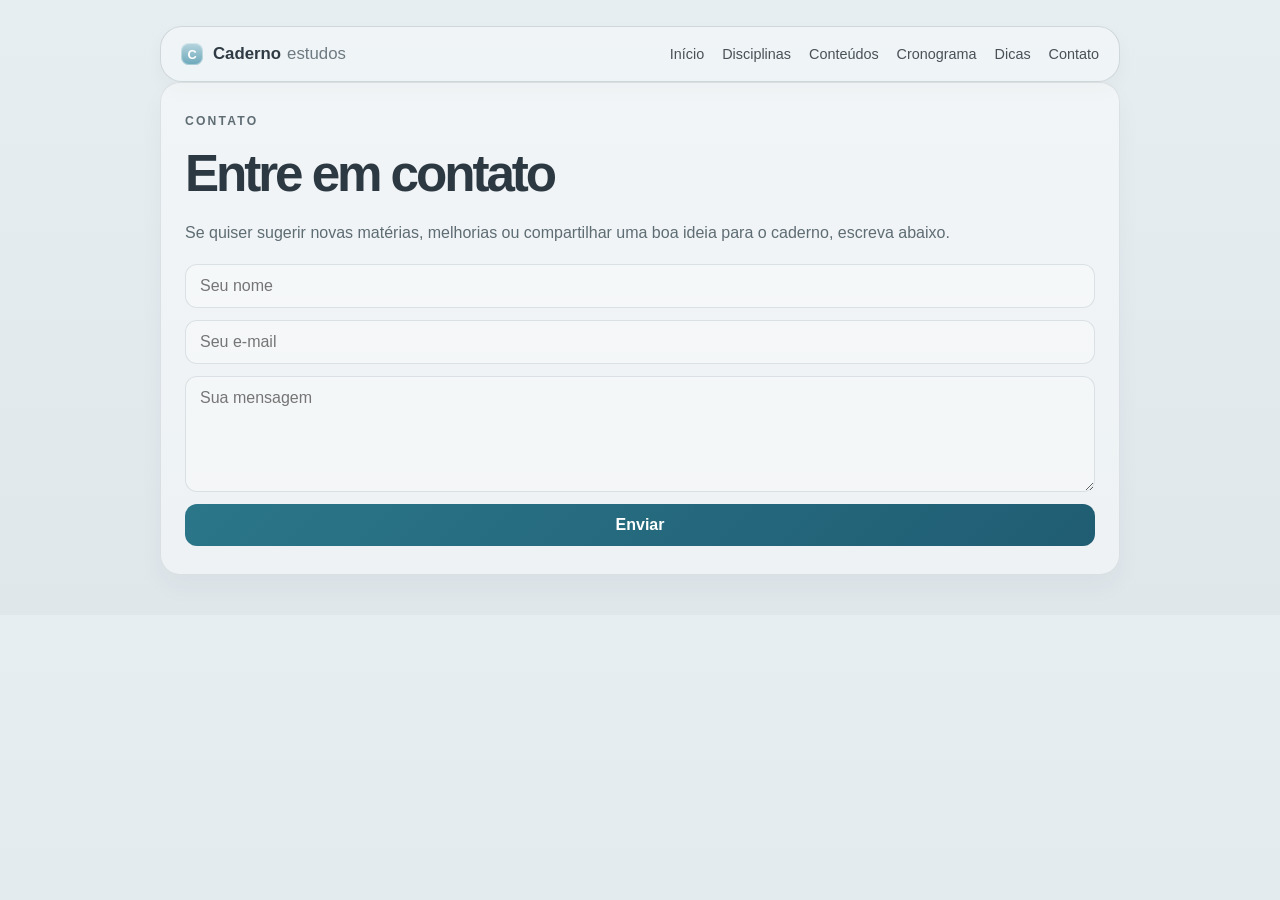
==== contato.html @ eed634a4 "desenvolvimento da página de dicas e contato" ====
<!DOCTYPE html>
<html lang="pt-BR">
  <head>
    <meta charset="UTF-8" />
    <meta name="viewport" content="width=device-width, initial-scale=1.0" />
    <title>Contato | Caderno de Estudos</title>
    <link rel="stylesheet" href="src/style.css" />
    <style>
      body {
        margin: 0;
      }
      .simple-page {
        width: min(960px, calc(100% - 30px));
        margin: 26px auto 40px;
      }
      .simple-card {
        background: rgba(255,255,255,0.45);
        border: 1px solid rgba(100,117,124,0.15);
        border-radius: 20px;
        padding: 28px 24px;
        box-shadow: 0 12px 24px rgba(53,63,70,0.04);
      }
      .simple-page h1 {
        margin: 0 0 10px;
        font-size: clamp(2.1rem, 4vw, 3.5rem);
        letter-spacing: -0.06em;
        color: #2d3942;
      }
      .simple-page p {
        color: #5e6c73;
        line-height: 1.7;
      }
      form {
        display: grid;
        gap: 12px;
        margin-top: 18px;
      }
      input, textarea {
        width: 100%;
        padding: 12px 14px;
        border-radius: 12px;
        border: 1px solid rgba(112,129,138,0.2);
        background: rgba(255,255,255,0.34);
        font: inherit;
      }
      button {
        border: none;
        border-radius: 12px;
        background: linear-gradient(135deg, #2b7689, #205d73);
        color: white;
        padding: 12px 18px;
        font-weight: 700;
        cursor: pointer;
      }
    </style>
  </head>
  <body>
    <div class="page-shell simple-page">
      <header class="topbar">
        <div class="brand-wrap">
          <div class="brand-mark">C</div>
          <div class="brand-text">
            <span class="brand-name">Caderno</span>
            <span class="brand-tag">estudos</span>
          </div>
        </div>
        <nav class="main-nav" aria-label="Navegação principal">
          <a href="index.html">Início</a>
          <a href="disciplinas.html">Disciplinas</a>
          <a href="conteudos.html">Conteúdos</a>
          <a href="cronograma.html">Cronograma</a>
          <a href="dicas.html">Dicas</a>
          <a href="contato.html">Contato</a>
        </nav>
      </header>

      <main class="simple-card">
        <p class="eyebrow">CONTATO</p>
        <h1>Entre em contato</h1>
        <p>Se quiser sugerir novas matérias, melhorias ou compartilhar uma boa ideia para o caderno, escreva abaixo.</p>

        <form>
          <input type="text" placeholder="Seu nome" aria-label="Seu nome" />
          <input type="email" placeholder="Seu e-mail" aria-label="Seu e-mail" />
          <textarea rows="5" placeholder="Sua mensagem" aria-label="Sua mensagem"></textarea>
          <button type="submit">Enviar</button>
        </form>
      </main>
    </div>
  </body>
</html>
---- src/style.css ----
:root {
  --bg: #dfe7eb;
  --panel: rgba(255, 255, 255, 0.72);
  --panel-strong: #edf3f5;
  --border: rgba(79, 99, 110, 0.2);
  --text: #2f3b44;
  --muted: #66757c;
  --teal: #1f7585;
  --teal-dark: #0f5968;
  --green: #4da799;
  --orange: #d89253;
  --yellow: #f0d56d;
  --shadow: rgba(51, 71, 79, 0.08);
  --note: #f4e7b4;
}

* {
  box-sizing: border-box;
}

html {
  scroll-behavior: smooth;
}

body {
  margin: 0;
  font-family: "Segoe UI", Tahoma, Geneva, Verdana, sans-serif;
  background: linear-gradient(180deg, #e7eef1 0%, #dfe7eb 100%);
  color: var(--text);
}

button,
a {
  font: inherit;
}

.page-shell {
  width: min(1200px, calc(100% - 32px));
  margin: 22px auto 0;
}

.topbar,
.bottom-bar {
  display: flex;
  align-items: center;
  justify-content: space-between;
  gap: 20px;
  background: rgba(255, 255, 255, 0.38);
  border: 1px solid var(--border);
  border-radius: 22px;
  padding: 16px 20px;
  box-shadow: 0 8px 18px rgba(44, 55, 62, 0.04);
}

.brand-wrap {
  display: inline-flex;
  align-items: center;
  gap: 10px;
}

.brand-mark {
  width: 22px;
  height: 22px;
  border-radius: 8px;
  background: linear-gradient(180deg, #b7d5de 0%, #6ca8ba 100%);
  color: #fff;
  font-weight: 700;
  font-size: 0.8rem;
  display: grid;
  place-items: center;
  box-shadow: inset 0 0 0 1px rgba(255, 255, 255, 0.4);
}

.brand-text {
  display: flex;
  align-items: baseline;
  gap: 6px;
  line-height: 1;
}

.brand-name,
.brand-tag {
  font-size: 1.05rem;
  font-weight: 700;
}

.brand-tag {
  font-weight: 500;
  color: #6d7a81;
}

.main-nav,
.footer-nav {
  display: flex;
  align-items: center;
  justify-content: center;
  gap: 18px;
  flex-wrap: wrap;
}

.main-nav a,
.footer-nav a {
  color: rgba(40, 49, 57, 0.84);
  text-decoration: none;
  font-size: 0.9rem;
  transition: opacity 0.2s ease;
}

.main-nav a:hover,
.footer-nav a:hover {
  opacity: 0.7;
}

.content {
  margin-top: 28px;
}

.hero-card {
  display: grid;
  grid-template-columns: 1.7fr 1fr;
  gap: 28px;
  padding: 36px 34px 28px;
  background: rgba(255, 255, 255, 0.5);
  border: 1px solid rgba(102, 118, 126, 0.14);
  border-radius: 24px;
  box-shadow: 0 12px 24px rgba(50, 63, 70, 0.06);
}

.hero-copy {
  padding: 8px 0 0;
}

.eyebrow {
  margin: 0 0 12px;
  color: #6d7a81;
  font-size: 0.76rem;
  letter-spacing: 0.18em;
  font-weight: 700;
}

.hero-copy h1 {
  margin: 0;
  max-width: 560px;
  font-size: clamp(2.4rem, 4vw, 4rem);
  line-height: 0.96;
  letter-spacing: -0.06em;
  color: #2d3840;
}

.subtitle {
  max-width: 560px;
  margin-top: 22px;
  color: rgba(50, 61, 70, 0.82);
  font-size: 1.05rem;
  line-height: 1.6;
}

.hero-actions {
  display: flex;
  align-items: center;
  gap: 12px;
  margin-top: 28px;
  flex-wrap: wrap;
}

.primary-btn,
.secondary-btn {
  border: none;
  border-radius: 14px;
  padding: 0.85rem 1.35rem;
  font-weight: 600;
  cursor: pointer;
  transition: transform 0.2s ease, opacity 0.2s ease;
}

.primary-btn {
  background: linear-gradient(135deg, #2b7689, #205d73);
  color: #fff;
  box-shadow: 0 10px 22px rgba(30, 82, 94, 0.2);
}

.secondary-btn {
  background: #e6edf0;
  color: #2f3c44;
  border: 1px solid rgba(83, 102, 112, 0.18);
}

.link-btn {
  display: inline-flex;
  align-items: center;
  justify-content: center;
  text-decoration: none;
}

.primary-btn:hover,
.secondary-btn:hover {
  transform: translateY(-1px);
  opacity: 0.96;
}

.color-dots {
  display: flex;
  gap: 10px;
  align-items: center;
  margin-top: 22px;
}

.dot {
  display: inline-block;
  width: 42px;
  height: 18px;
  border-radius: 10px;
  box-shadow: inset 0 0 0 1px rgba(0, 0, 0, 0.05);
}

.dot.teal { background: #1c8897; }
.dot.dark-teal { background: #2c5865; }
.dot.orange { background: #d48a5d; }
.dot.yellow { background: #f0d56d; }

.mini-panel {
  align-self: stretch;
  background: rgba(236, 240, 243, 0.9);
  border: 1px solid var(--border);
  border-radius: 22px;
  padding: 18px 18px 12px;
  display: flex;
  flex-direction: column;
  justify-content: center;
}

.mini-panel h2 {
  margin: 0 0 14px;
  font-size: 0.82rem;
  letter-spacing: 0.12em;
  color: #69757a;
  font-weight: 700;
}

.shortcut-grid {
  display: grid;
  grid-template-columns: repeat(2, minmax(120px, 1fr));
  gap: 10px;
}

.shortcut-item {
  background: rgba(255, 255, 255, 0.42);
  border: 1px solid rgba(128, 146, 152, 0.18);
  border-radius: 12px;
  padding: 12px 10px;
  min-height: 72px;
  display: flex;
  flex-direction: column;
  justify-content: space-between;
}

.shortcut-item span {
  font-weight: 700;
  color: #2f3a40;
  font-size: 0.95rem;
}

.shortcut-item small {
  color: #64747b;
  font-size: 0.72rem;
}

.note-box {
  margin-top: 16px;
  background: var(--note);
  border: 1px solid rgba(146, 124, 52, 0.18);
  border-radius: 12px;
  color: #4a4a3a;
  font-size: 0.9rem;
  line-height: 1.5;
  padding: 14px 12px;
}

.hero-image {
  margin-top: 22px;
  border-radius: 22px;
  overflow: hidden;
  box-shadow: 0 12px 18px rgba(53, 63, 70, 0.08);
  border: 1px solid rgba(101, 117, 122, 0.14);
}

.notebook-scene {
  position: relative;
  height: 300px;
  background:
    linear-gradient(rgba(84, 101, 110, 0.16), rgba(84, 101, 110, 0.12)),
    url("https://images.unsplash.com/photo-1516321318423-f06f85e504b3?auto=format&fit=crop&w=1600&q=80") center/cover no-repeat;
}

.disciplinas-section {
  margin-top: 38px;
  padding-bottom: 36px;
}

.section-head {
  display: flex;
  align-items: end;
  justify-content: space-between;
  gap: 18px;
  margin-bottom: 18px;
}

.section-head h3 {
  margin: 0;
  font-size: clamp(1.6rem, 2vw, 2.2rem);
  letter-spacing: -0.05em;
  color: #2f3d45;
}

.section-head p {
  margin: 6px 0 0;
  color: var(--muted);
  font-size: 0.95rem;
}

.section-head a {
  text-decoration: none;
  color: #2a5969;
  font-weight: 600;
}

.disciplinas-grid {
  display: grid;
  grid-template-columns: repeat(4, minmax(200px, 1fr));
  gap: 18px;
}

.discipline-card {
  background: rgba(255, 255, 255, 0.55);
  border: 1px solid rgba(90, 107, 116, 0.16);
  border-radius: 18px;
  padding: 22px 18px 18px;
  min-height: 132px;
  box-shadow: 0 8px 18px rgba(62, 72, 79, 0.05);
}

.discipline-card h4 {
  margin: 0;
  font-size: clamp(1.2rem, 1.8vw, 1.6rem);
  letter-spacing: -0.04em;
}

.discipline-card p {
  margin: 10px 0 14px;
  color: rgba(48, 61, 69, 0.75);
  font-size: 0.96rem;
  line-height: 1.5;
}

.discipline-card span {
  color: rgba(58, 67, 74, 0.8);
  font-size: 0.8rem;
}

.card-teal {
  border-top: 5px solid var(--teal);
}

.card-green {
  border-top: 5px solid var(--green);
}

.card-sand {
  border-top: 5px solid #d8b283;
}

.card-orange {
  border-top: 5px solid var(--orange);
}

.bottom-bar {
  margin: 18px 0 40px;
  padding: 16px 26px;
  background: rgba(255, 255, 255, 0.35);
}

.small-brand {
  margin-right: auto;
}

@media (max-width: 960px) {
  .hero-card {
    grid-template-columns: 1fr;
  }

  .disciplinas-grid {
    grid-template-columns: repeat(2, minmax(180px, 1fr));
  }
}

@media (max-width: 760px) {
  .page-shell {
    width: min(100% - 18px, 1200px);
    margin-top: 12px;
  }

  .topbar,
  .bottom-bar {
    border-radius: 18px;
    padding: 14px 16px;
  }

  .topbar,
  .bottom-bar,
  .section-head {
    flex-direction: column;
    align-items: flex-start;
  }

  .main-nav,
  .footer-nav {
    justify-content: flex-start;
    gap: 10px 14px;
  }

  .hero-card {
    padding: 24px 18px 18px;
  }

  .hero-copy h1 {
    max-width: none;
  }

  .subtitle {
    font-size: 0.98rem;
  }

  .disciplinas-grid {
    grid-template-columns: 1fr;
  }

  .shortcut-grid {
    grid-template-columns: repeat(2, minmax(100px, 1fr));
  }

  .notebook-scene {
    height: 240px;
  }
}

@media (max-width: 480px) {
  .brand-text {
    gap: 3px;
  }

  .brand-name,
  .brand-tag {
    font-size: 0.9rem;
  }

  .main-nav a,
  .footer-nav a {
    font-size: 0.82rem;
  }

  .hero-actions {
    flex-direction: column;
    align-items: stretch;
  }

  .primary-btn,
  .secondary-btn {
    width: 100%;
  }

  .shortcut-grid {
    grid-template-columns: 1fr;
  }
}
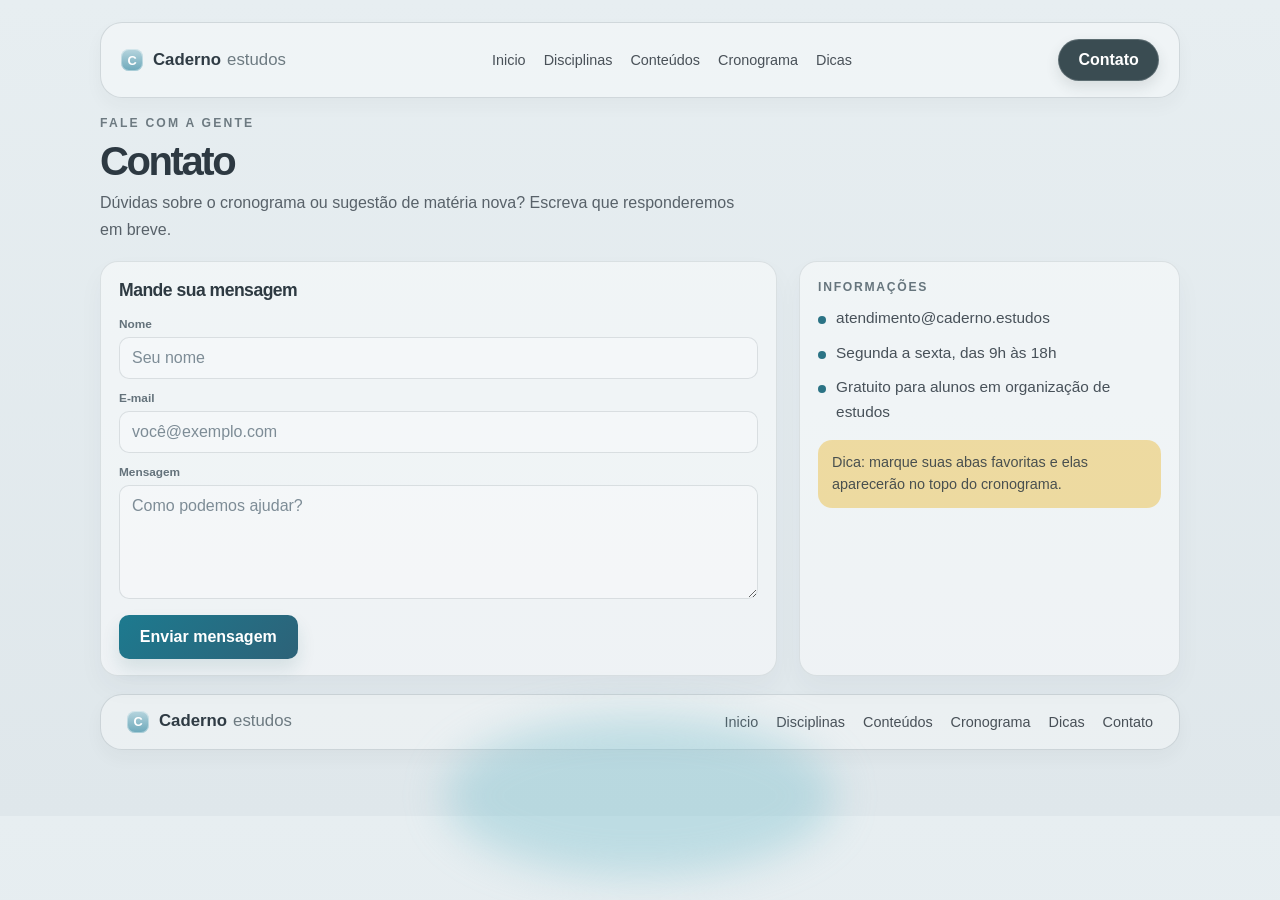
==== commit 9bac4d70: "melhoria na página de contato da pagina" ====
--- a/contato.html
+++ b/contato.html
@@ -5,57 +5,10 @@
     <meta name="viewport" content="width=device-width, initial-scale=1.0" />
     <title>Contato | Caderno de Estudos</title>
     <link rel="stylesheet" href="src/style.css" />
-    <style>
-      body {
-        margin: 0;
-      }
-      .simple-page {
-        width: min(960px, calc(100% - 30px));
-        margin: 26px auto 40px;
-      }
-      .simple-card {
-        background: rgba(255,255,255,0.45);
-        border: 1px solid rgba(100,117,124,0.15);
-        border-radius: 20px;
-        padding: 28px 24px;
-        box-shadow: 0 12px 24px rgba(53,63,70,0.04);
-      }
-      .simple-page h1 {
-        margin: 0 0 10px;
-        font-size: clamp(2.1rem, 4vw, 3.5rem);
-        letter-spacing: -0.06em;
-        color: #2d3942;
-      }
-      .simple-page p {
-        color: #5e6c73;
-        line-height: 1.7;
-      }
-      form {
-        display: grid;
-        gap: 12px;
-        margin-top: 18px;
-      }
-      input, textarea {
-        width: 100%;
-        padding: 12px 14px;
-        border-radius: 12px;
-        border: 1px solid rgba(112,129,138,0.2);
-        background: rgba(255,255,255,0.34);
-        font: inherit;
-      }
-      button {
-        border: none;
-        border-radius: 12px;
-        background: linear-gradient(135deg, #2b7689, #205d73);
-        color: white;
-        padding: 12px 18px;
-        font-weight: 700;
-        cursor: pointer;
-      }
-    </style>
+    <link rel="stylesheet" href="src/contato.css" />
   </head>
   <body>
-    <div class="page-shell simple-page">
+    <div class="page-shell contact-page">
       <header class="topbar">
         <div class="brand-wrap">
           <div class="brand-mark">C</div>
@@ -64,28 +17,85 @@
             <span class="brand-tag">estudos</span>
           </div>
         </div>
+
         <nav class="main-nav" aria-label="Navegação principal">
-          <a href="index.html">Início</a>
+          <a href="index.html">Inicio</a>
+          <a href="disciplinas.html">Disciplinas</a>
+          <a href="conteudos.html">Conteúdos</a>
+          <a href="cronograma.html">Cronograma</a>
+          <a href="dicas.html">Dicas</a>
+        </nav>
+
+        <a href="contato.html" class="nav-cta">Contato</a>
+      </header>
+
+      <main class="contact-content">
+        <p class="eyebrow">FALE COM A GENTE</p>
+        <h1>Contato</h1>
+        <p class="lead">
+          Dúvidas sobre o cronograma ou sugestão de matéria nova? Escreva que
+          responderemos em breve.
+        </p>
+
+        <div class="contact-grid">
+          <section class="form-panel" aria-label="Formulário de contato">
+            <h2>Mande sua mensagem</h2>
+
+            <form class="contact-form">
+              <div class="field-group">
+                <label for="nome">Nome</label>
+                <input id="nome" type="text" placeholder="Seu nome" />
+              </div>
+
+              <div class="field-group">
+                <label for="email">E-mail</label>
+                <input id="email" type="email" placeholder="você@exemplo.com" />
+              </div>
+
+              <div class="field-group">
+                <label for="mensagem">Mensagem</label>
+                <textarea id="mensagem" rows="5" placeholder="Como podemos ajudar?"></textarea>
+              </div>
+
+              <button class="submit-btn" type="submit">Enviar mensagem</button>
+            </form>
+          </section>
+
+          <aside class="info-panel" aria-label="Informações de contato">
+            <h3>Informações</h3>
+
+            <ul class="info-list">
+              <li>atendimento@caderno.estudos</li>
+              <li>Segunda a sexta, das 9h às 18h</li>
+              <li>Gratuito para alunos em organização de estudos</li>
+            </ul>
+
+            <div class="note">
+              Dica: marque suas abas favoritas e elas aparecerão no topo do
+              cronograma.
+            </div>
+          </aside>
+        </div>
+      </main>
+
+      <footer class="bottom-bar">
+        <div class="brand-wrap small-brand">
+          <div class="brand-mark">C</div>
+          <div class="brand-text">
+            <span class="brand-name">Caderno</span>
+            <span class="brand-tag">estudos</span>
+          </div>
+        </div>
+
+        <nav class="footer-nav" aria-label="Menu do rodapé">
+          <a href="index.html">Inicio</a>
           <a href="disciplinas.html">Disciplinas</a>
           <a href="conteudos.html">Conteúdos</a>
           <a href="cronograma.html">Cronograma</a>
           <a href="dicas.html">Dicas</a>
           <a href="contato.html">Contato</a>
         </nav>
-      </header>
-
-      <main class="simple-card">
-        <p class="eyebrow">CONTATO</p>
-        <h1>Entre em contato</h1>
-        <p>Se quiser sugerir novas matérias, melhorias ou compartilhar uma boa ideia para o caderno, escreva abaixo.</p>
-
-        <form>
-          <input type="text" placeholder="Seu nome" aria-label="Seu nome" />
-          <input type="email" placeholder="Seu e-mail" aria-label="Seu e-mail" />
-          <textarea rows="5" placeholder="Sua mensagem" aria-label="Sua mensagem"></textarea>
-          <button type="submit">Enviar</button>
-        </form>
-      </main>
+      </footer>
     </div>
   </body>
 </html>
--- a/src/contato.css
+++ b/src/contato.css
@@ -0,0 +1,218 @@
+.contact-page {
+  position: relative;
+  width: min(1080px, calc(100% - 30px));
+  padding-bottom: 26px;
+}
+
+.contact-page::after {
+  content: "";
+  position: absolute;
+  left: 50%;
+  bottom: -60px;
+  width: 390px;
+  height: 160px;
+  transform: translateX(-50%);
+  background: rgba(122, 193, 205, 0.38);
+  filter: blur(20px);
+  border-radius: 50%;
+  pointer-events: none;
+  z-index: 0;
+}
+
+.contact-content {
+  position: relative;
+  z-index: 1;
+  margin-top: 18px;
+}
+
+.contact-content h1 {
+  margin: 0;
+  font-size: clamp(2.5rem, 3vw, 3.8rem);
+  line-height: 0.96;
+  letter-spacing: -0.06em;
+  color: #2d3942;
+}
+
+.lead {
+  margin-top: 8px;
+  max-width: 640px;
+  color: rgba(52, 63, 71, 0.8);
+  font-size: 1rem;
+  line-height: 1.7;
+}
+
+.contact-grid {
+  display: grid;
+  grid-template-columns: 1.6fr 0.9fr;
+  gap: 22px;
+  margin-top: 18px;
+}
+
+.form-panel,
+.info-panel {
+  background: rgba(255, 255, 255, 0.46);
+  border: 1px solid rgba(110, 128, 136, 0.18);
+  border-radius: 18px;
+  box-shadow: 0 12px 26px rgba(51, 63, 70, 0.04);
+}
+
+.form-panel {
+  padding: 18px 18px 16px;
+}
+
+.form-panel h2 {
+  margin: 0;
+  color: #2e3a42;
+  font-size: 1.1rem;
+  letter-spacing: -0.03em;
+}
+
+.contact-form {
+  display: grid;
+  gap: 12px;
+  margin-top: 16px;
+}
+
+.field-group {
+  display: grid;
+  gap: 6px;
+}
+
+.contact-form label {
+  font-size: 0.74rem;
+  font-weight: 600;
+  color: #64727b;
+}
+
+.contact-form input,
+.contact-form textarea {
+  width: 100%;
+  border: 1px solid rgba(106, 123, 132, 0.2);
+  border-radius: 10px;
+  background: rgba(255, 255, 255, 0.3);
+  padding: 11px 12px;
+  font: inherit;
+  color: var(--text);
+}
+
+.contact-form input::placeholder,
+.contact-form textarea::placeholder {
+  color: #7d8c96;
+}
+
+.contact-form textarea {
+  min-height: 110px;
+  resize: vertical;
+}
+
+.submit-btn {
+  margin-top: 4px;
+  width: fit-content;
+  border: none;
+  border-radius: 10px;
+  padding: 0.8rem 1.3rem;
+  background: linear-gradient(135deg, #1d7a8f, #2d6278);
+  color: #fff;
+  font-weight: 700;
+  cursor: pointer;
+  box-shadow: 0 10px 18px rgba(28, 88, 100, 0.12);
+}
+
+.info-panel {
+  padding: 18px 18px 16px;
+}
+
+.info-panel h3 {
+  margin: 0 0 12px;
+  color: #66757d;
+  font-size: 0.76rem;
+  font-weight: 700;
+  letter-spacing: 0.14em;
+  text-transform: uppercase;
+}
+
+.info-list {
+  list-style: none;
+  padding: 0;
+  margin: 0;
+  display: grid;
+  gap: 10px;
+}
+
+.info-list li {
+  position: relative;
+  padding-left: 18px;
+  color: rgba(48, 58, 67, 0.88);
+  line-height: 1.6;
+  font-size: 0.96rem;
+}
+
+.info-list li::before {
+  content: "";
+  position: absolute;
+  left: 0;
+  top: 0.65em;
+  width: 8px;
+  height: 8px;
+  border-radius: 50%;
+  background: #2b7385;
+}
+
+.note {
+  margin-top: 16px;
+  padding: 12px 14px;
+  border-radius: 14px;
+  background: rgba(238, 214, 146, 0.85);
+  color: rgba(50, 60, 67, 0.88);
+  line-height: 1.5;
+  font-size: 0.9rem;
+}
+
+.nav-cta {
+  display: inline-flex;
+  align-items: center;
+  justify-content: center;
+  background: rgba(38, 58, 65, 0.9);
+  color: #fff;
+  text-decoration: none;
+  padding: 0.7rem 1.2rem;
+  border-radius: 999px;
+  font-weight: 600;
+  border: 1px solid rgba(255, 255, 255, 0.18);
+  box-shadow: 0 6px 14px rgba(42, 54, 60, 0.12);
+}
+
+@media (max-width: 760px) {
+  .contact-grid {
+    grid-template-columns: 1fr;
+  }
+
+  .main-nav {
+    display: none;
+  }
+
+  .topbar {
+    flex-wrap: wrap;
+  }
+
+  .nav-cta {
+    margin-left: auto;
+  }
+}
+
+@media (max-width: 540px) {
+  .contact-page::after {
+    width: 260px;
+    height: 120px;
+    bottom: -40px;
+  }
+
+  .submit-btn {
+    width: 100%;
+  }
+
+  .bottom-bar {
+    flex-direction: column;
+    align-items: flex-start;
+  }
+}
